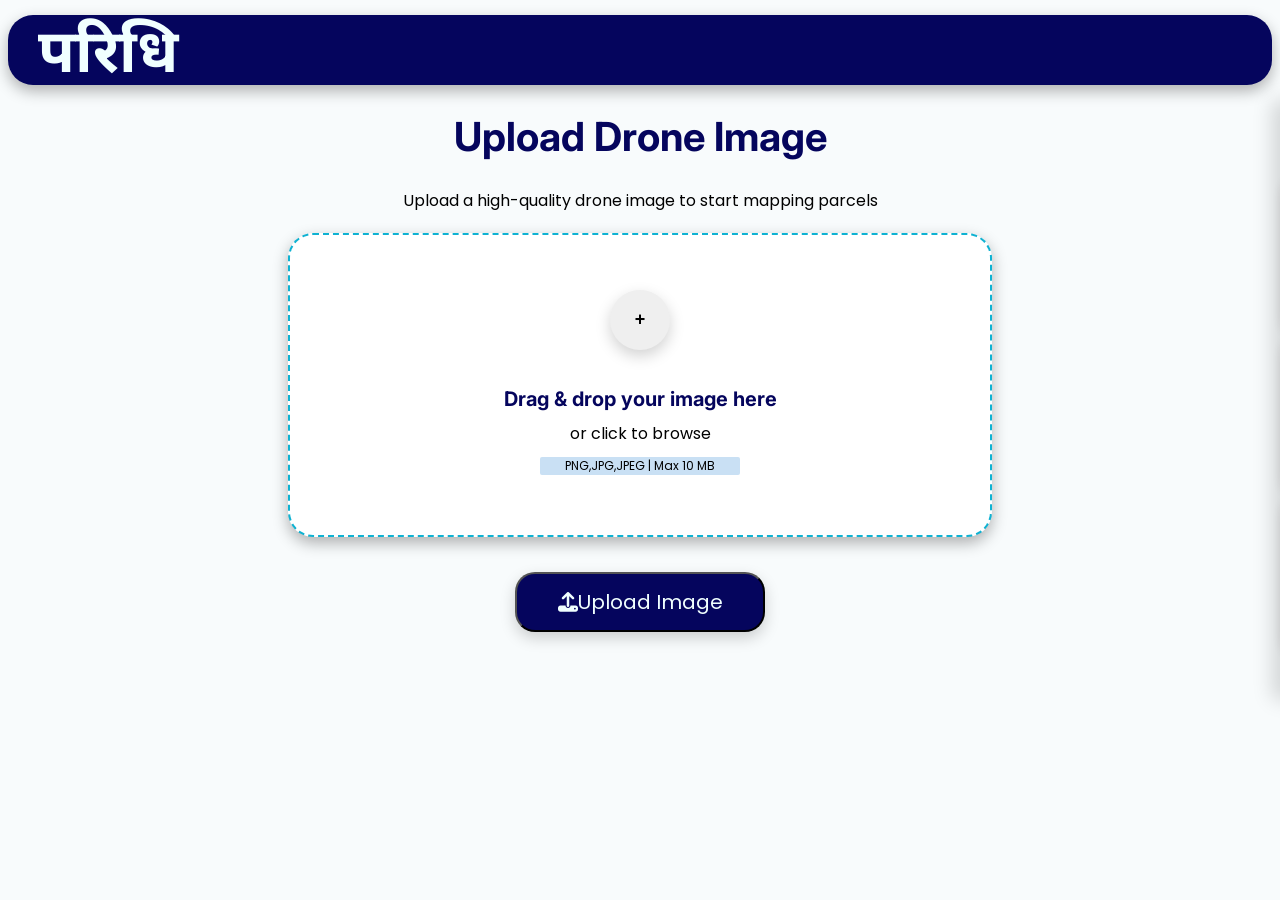
==== index.html @ f9e345bf "organized directories" ====
<!DOCTYPE html>
<html>
  <head>
    <title>SIH frontend</title>
    <link rel ="stylesheet" href = "style.css">
    <link rel="preconnect" href="https://fonts.googleapis.com">
<link rel="preconnect" href="https://fonts.gstatic.com" crossorigin>
<link href="https://fonts.googleapis.com/css2?family=Poppins:ital,wght@0,100;0,200;0,300;0,400;0,500;0,600;0,700;0,800;0,900;1,100;1,200;1,300;1,400;1,500;1,600;1,700;1,800;1,900&display=swap" rel="stylesheet">
<link rel="preconnect" href="https://fonts.googleapis.com">
<link rel="preconnect" href="https://fonts.gstatic.com" crossorigin>
<link href="https://fonts.googleapis.com/css2?family=Inter:ital,opsz,wght@0,14..32,100..900;1,14..32,100..900&family=Poppins:ital,wght@0,100;0,200;0,300;0,400;0,500;0,600;0,700;0,800;0,900;1,100;1,200;1,300;1,400;1,500;1,600;1,700;1,800;1,900&display=swap" rel="stylesheet">
<link rel="preconnect" href="https://fonts.googleapis.com">
<link rel="preconnect" href="https://fonts.gstatic.com" crossorigin>
<link href="https://fonts.googleapis.com/css2?family=DM+Sans:ital,opsz,wght@0,9..40,100..1000;1,9..40,100..1000&display=swap" rel="stylesheet">
<link rel="preconnect" href="https://fonts.googleapis.com">
<link rel="preconnect" href="https://fonts.gstatic.com" crossorigin>
<link href="https://fonts.googleapis.com/css2?family=Noto+Sans+Devanagari:wght@100..900&display=swap" rel="stylesheet">
<link rel="stylesheet" href="https://cdnjs.cloudfare.com/ajax/libs/font-awesome/6.5.2/css/all.min.css">
  </head>
  <body>
    <div class="top-bar">
        <div id="title">परिधि</div>
    </div>

    <h1>Upload Drone Image</h1>
    <p>Upload a high-quality drone image to start mapping parcels</p>

    <div class="uploadArea">
        <button id="plus" onClick="openDrawer()">+</button>
        <div class="uploadText">
        <h2 >Drag & drop your image here</h2>
        <p id="orClick">or click to browse</p>
          <div id="PNG">PNG,JPG,JPEG | Max 10 MB</div>
        </div>
        
    </div>
    <button id="upload-btn" onClick="closeDrawer()"><i class="fa-solid fa-upload"></i>Upload Image</button>
    
    

     <div class="drawer" id="drawer">
       <button id="closeBtn" onClick="closeDrawer()">x</button>
       <div id="drawerText">Select the Aerial Image</div>
       <h2 id="underline"></h2>
       <div class="images">
       <img src="./images/aerialPhoto1.jpg.jpeg"  >
        

      
       <img src="images/aerialPhoto2.jpg.jpeg"   >
        

        
       <img src="images/aerialPhoto3.jpg.jpeg"  >
        

        
       <img src="images/aerialPhoto4.jpg.jpeg"  >


        
       <img src="images/aerialPhoto5.jpg.jpeg"  >
      

       </div>
     </div>
     <script src="script.js"></script>
  </body>
</html>
---- style.css ----
body{
    background-color:rgb(248, 251, 252);
    scroll-behavior: smooth;
}

.top-bar{
   background-color:rgb(5, 5, 93);
   height: 70px;
   border-radius:25px;
   box-shadow:0 6px 15px rgba(0,0,0,0.3) ;
   display:flex;
   flex-direction:row;
   margin-top:15px;
}

#title{
    color:azure;
    font-size:60px;
    padding-left:30px;
    padding-top:3px;
    font-family:"Noto Sans Devanagari", sans-serif;
    font-weight:bolder;
}

h1,h2{
    text-align: center;
    color:rgb(5,5,93);
    font-family:"Inter", sans-serif;
    font-size:40px;
}

h2{
    font-size:20px;
    margin-top:60px;
}
h3{
    font-family: "Poppins", sans-serif;
}
.uploadText{
    display:flex;
    gap:0.5px;
    flex-direction:column;
    align-items:center;
    margin-top:30px;
}
.uploadText h2,
.uploadText p,
.uploadText div{
    margin:5px;
}
#PNG{
    background-color:rgb(201, 224, 244);
    text-align:center;
    font-family:"Poppins",sans-serif;
    font-size:12px;
    width:200px;
    border-radius:2px;
}
p{
    text-align:center;
    margin-top:10px;
    font-family:"Poppins",sans-serif;
}
#orClick{
    font-weight:light;
}
.uploadArea{
    background-color:white;
    border:2px dashed rgb(14, 178, 210);;
    border-radius:25px;
    box-shadow:0 6px 15px rgba(0,0,0,0.3);
    height:300px;
    width:700px;
    margin:0 auto;
    margin-top:20px;
    display:flex;
    gap:2px;
    flex-direction:column;
    justify-content: center;
    align-items:center;
}

#plus{
    height:60px;
    width:60px;
    border-radius:50%;
    border:none;
    font-size: large;
    font-weight:bold;
    box-shadow:0 6px 15px rgba(0,0,0,0.18);
}

#upload-btn{
    display:block;
    margin: 0 auto;
    margin-top: 35px;
    width:250px;
    height:60px;
    font-family:"Poppins",sans-serif;
    font-size:20px;
    color:azure;
    background-color:rgb(5, 5, 93);
    border-radius:20px;
     box-shadow:0 6px 15px rgba(0,0,0,0.18);
}

.drawer{
    transform:translateX(100%);
    display:flex;
    flex-direction:column;
    background-color:#eef0f7;
    border-radius:5px;
    height:600px;
    width:350px;
    position:fixed;
    top:100px;
    right:0;
    transition: transform 0.3s ease;
    box-shadow: -8px 0 20px rgba(0,0,0,0.15);
}

.drawer.open{
    transform : translateX(0);
}
#closeBtn{
   background-color:red;
   color: white;
   align-self: flex-start;
   border-radius:10px;
}
#drawerText{
 color:rgb(5,5,93);
 font-family:"Poppins", sans-serif;
 text-align:center;
 font-size:20px;
 font-weight:bold;
}
#underline{
    display:inline-block;
   background-color:#1e2a5e;
    height:3px;
    width:120px;
    border-radius:2px;
    align-self:center;
    margin-top:0;
    position:relative;
    margin-top:5px;
}

.images{
   display:flex;
   flex-direction:row;
   gap:10px;
   flex-wrap:wrap;
   align-items:center;
}

img{
    width:150px;
    height:150px;
    border-radius:10px;
    box-shadow:0 6px 15px rgba(0,0,0,0.3);
    margin-left:7px;
}
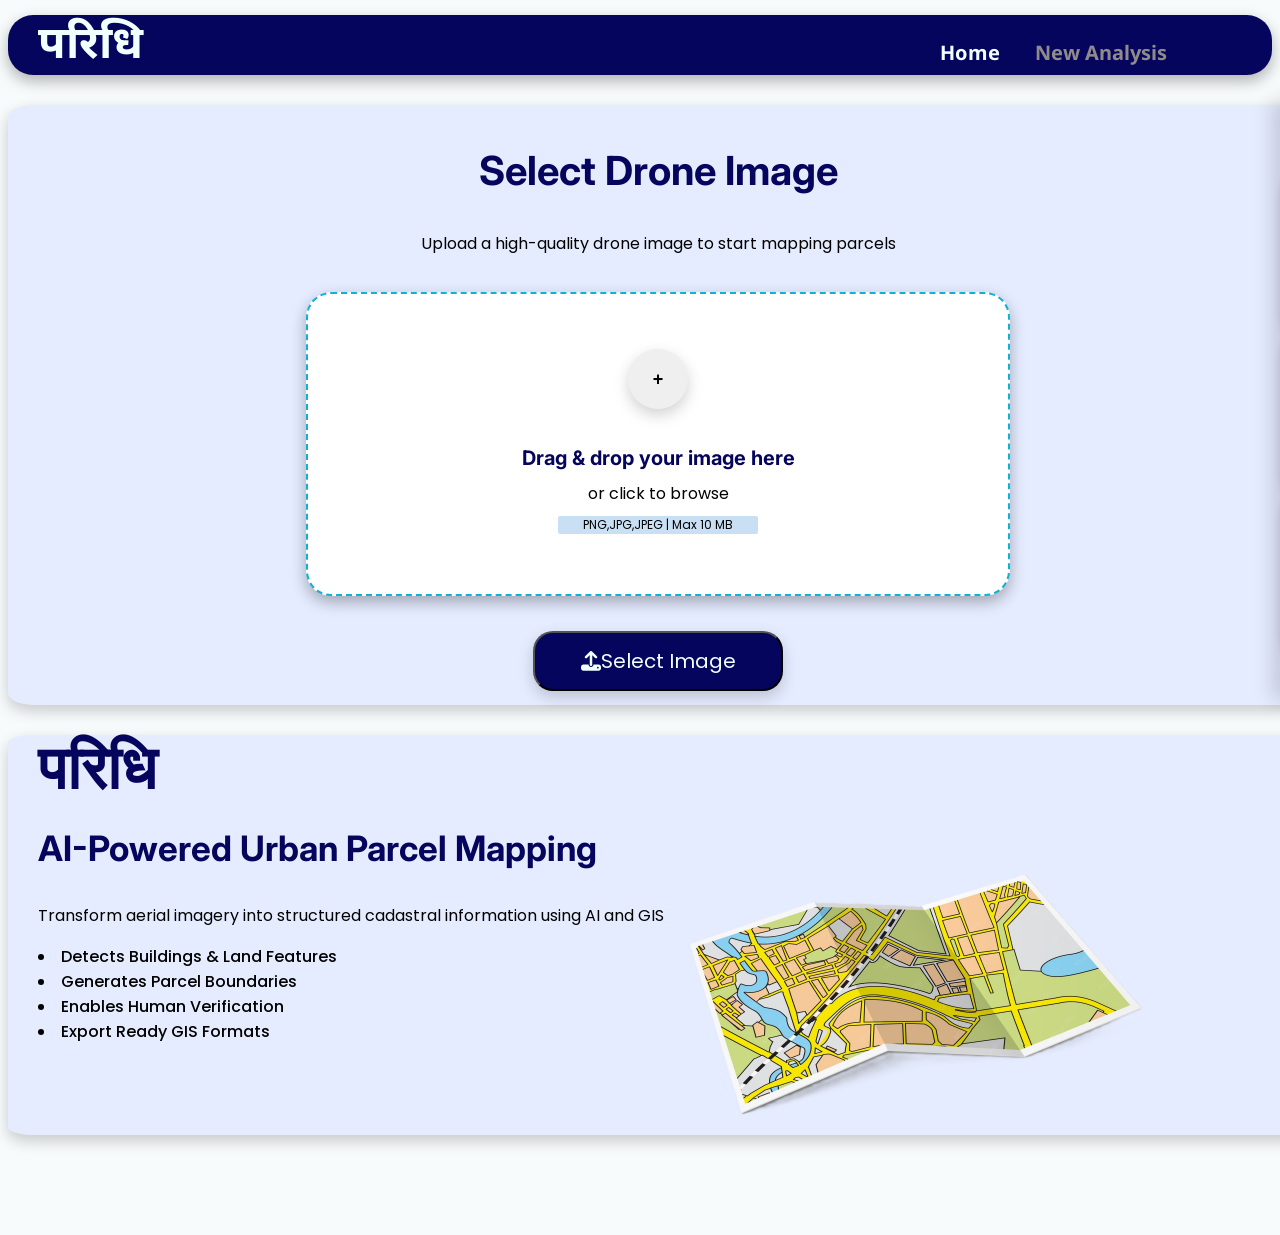
==== commit 20b42ec7: "Made the home page functional and polished" ====
--- a/index.html
+++ b/index.html
@@ -18,48 +18,76 @@
 <link rel="stylesheet" href="https://cdnjs.cloudfare.com/ajax/libs/font-awesome/6.5.2/css/all.min.css">
   </head>
   <body>
-    <div class="top-bar">
+    <div class="nav-bar">
         <div id="title">परिधि</div>
+        
+        <div class="nav-links">
+        <a id="home" href="index.html" class="active"  >Home</a>
+        <a id="new_analysis" href="new_analysis.html">New Analysis</a>
+        </div>
     </div>
 
-    <h1>Upload Drone Image</h1>
+
+<div class="homeBottom">
+    <h1>Select Drone Image</h1>
     <p>Upload a high-quality drone image to start mapping parcels</p>
 
-    <div class="uploadArea">
-        <button id="plus" onClick="openDrawer()">+</button>
+    <div class="uploadArea" id="uploadArea">
+      <input type="file" id="fileInput" accept=".png,.jpg,.jpeg" hidden>
+
+    <button id="plus" >+</button>
         <div class="uploadText">
         <h2 >Drag & drop your image here</h2>
         <p id="orClick">or click to browse</p>
           <div id="PNG">PNG,JPG,JPEG | Max 10 MB</div>
         </div>
-        
+        <img id="previewImage" class="uploadedImage" hidden>
     </div>
-    <button id="upload-btn" onClick="closeDrawer()"><i class="fa-solid fa-upload"></i>Upload Image</button>
+    <div class="buttons">
+    <button id="select-btn" onClick="openDrawer()"><i class="fa-solid fa-upload"></i>Select Image</button>
+    </div>
+ </div>   
+
+
+ <div class="about">
+      <div class="introduction">
+        <div id="header">परिधि</div>
+        <h1 id="aiPowered">AI-Powered Urban Parcel Mapping</h1>
+        <p id="text">Transform aerial imagery into structured
+        cadastral information using AI and GIS</p>
+        <div class="lists">
+        <li>Detects Buildings & Land Features</li>
+        <li>Generates Parcel Boundaries</li>
+        <li>Enables Human Verification</li>
+        <li>Export Ready GIS Formats</li>
+        </div>
+      </div>
+      <img id="map" src="images/map.png">
+    </div>
+
     
-    
-
      <div class="drawer" id="drawer">
        <button id="closeBtn" onClick="closeDrawer()">x</button>
        <div id="drawerText">Select the Aerial Image</div>
        <h2 id="underline"></h2>
        <div class="images">
-       <img src="./images/aerialPhoto1.jpg.jpeg"  >
+       <img src="./images/aerialPhoto1.jpg.jpeg"  class="sampleImage">
         
 
       
-       <img src="images/aerialPhoto2.jpg.jpeg"   >
+       <img src="images/aerialPhoto2.jpg.jpeg"  class="sampleImage" >
         
 
         
-       <img src="images/aerialPhoto3.jpg.jpeg"  >
+       <img src="images/aerialPhoto3.jpg.jpeg" class="sampleImage" >
         
 
         
-       <img src="images/aerialPhoto4.jpg.jpeg"  >
+       <img src="images/aerialPhoto4.jpg.jpeg" class="sampleImage" >
 
 
         
-       <img src="images/aerialPhoto5.jpg.jpeg"  >
+       <img src="images/aerialPhoto5.jpg.jpeg" class="sampleImage" >
       
 
        </div>
--- a/style.css
+++ b/style.css
@@ -3,23 +3,57 @@
     scroll-behavior: smooth;
 }
 
-.top-bar{
+.nav-bar{
    background-color:rgb(5, 5, 93);
-   height: 70px;
+   height: 60px;
    border-radius:25px;
    box-shadow:0 6px 15px rgba(0,0,0,0.3) ;
    display:flex;
    flex-direction:row;
    margin-top:15px;
-}
+   gap:15px;
+}
+.nav-links{
+    display:flex;
+    flex-direction:row;
+    margin-left:auto;
+    align-items:center;
+    gap:30px;
+    margin-right:100px;
+}
+#home.active , #new_analysis.active{
+    color:azure;
+    margin-right:5px;
+    font-family:"Noto Sans Devanagari", sans-serif;
+    font-size:20px;
+    font-weight:bold;
+    padding-top:20px;
+    text-decoration: none;
+
+}
+#home,#new_analysis{
+    color:rgb(143, 139, 139);
+    margin-right:5px;
+    font-family:"Noto Sans Devanagari", sans-serif;
+    font-size:20px;
+    font-weight:bold;
+    padding-top:20px;
+    text-decoration: none;
+}
+
 
 #title{
     color:azure;
-    font-size:60px;
+    font-size:45px;
     padding-left:30px;
     padding-top:3px;
     font-family:"Noto Sans Devanagari", sans-serif;
     font-weight:bolder;
+}
+#header{
+    color:rgb(5,5,93);
+    font-size:60px;
+    font-weight:bold;
 }
 
 h1,h2{
@@ -89,21 +123,36 @@
     font-weight:bold;
     box-shadow:0 6px 15px rgba(0,0,0,0.18);
 }
-
-#upload-btn{
+.buttons{
+    display:flex;
+    flex-direction: row;
+    justify-content:center;
+    align-items:center;
+    gap:10px;
+}
+
+#select-btn,#changeImage{
     display:block;
-    margin: 0 auto;
     margin-top: 35px;
     width:250px;
     height:60px;
     font-family:"Poppins",sans-serif;
     font-size:20px;
     color:azure;
-    background-color:rgb(5, 5, 93);
+    background-color:rgb(158, 156, 153);
     border-radius:20px;
      box-shadow:0 6px 15px rgba(0,0,0,0.18);
 }
-
+#select-btn{
+    background-color:rgb(5,5,93);
+}
+#select-btn.active,#changeImage.active{
+    background-color:rgb(5,5,93);
+}
+
+#select-btn.notActive{
+    background-color:rgb(158,156,153);
+}
 .drawer{
     transform:translateX(100%);
     display:flex;
@@ -162,3 +211,54 @@
     box-shadow:0 6px 15px rgba(0,0,0,0.3);
     margin-left:7px;
 }
+.about{
+    width: 1300px;
+    height:400px;
+    border-radius:2%;
+    background-color:rgb(229, 236, 255);
+    display:flex;
+    flex-direction:row;
+    margin: 0 auto;
+    margin-top:30px;
+     box-shadow:0 6px 15px rgba(0,0,0,0.2);
+}
+.introduction{
+    padding-left:30px;
+    display:flex;
+    flex-direction:column;
+    align-items:flex-start;
+    text-align:left;
+
+}
+li{
+    font-family:"Poppins", sans-serif;
+    font-weight:500;
+    
+}
+#aiPowered{
+    font-size:35px;
+
+}
+#text{
+    font-weight:400;
+}
+#map{
+    border:none;
+    box-shadow:none;
+    width:500px;
+    height:500px;
+}
+.homeBottom{
+    width: 1300px;
+    height:600px;
+    border-radius:2%;
+    background-color:rgb(229, 236, 255);
+    display:flex;
+    margin-top:25px;
+    flex-direction:column;
+    justify-content: center;
+    margin: 0 auto;
+    margin-top:30px;
+     box-shadow:0 6px 15px rgba(0,0,0,0.2);
+
+}
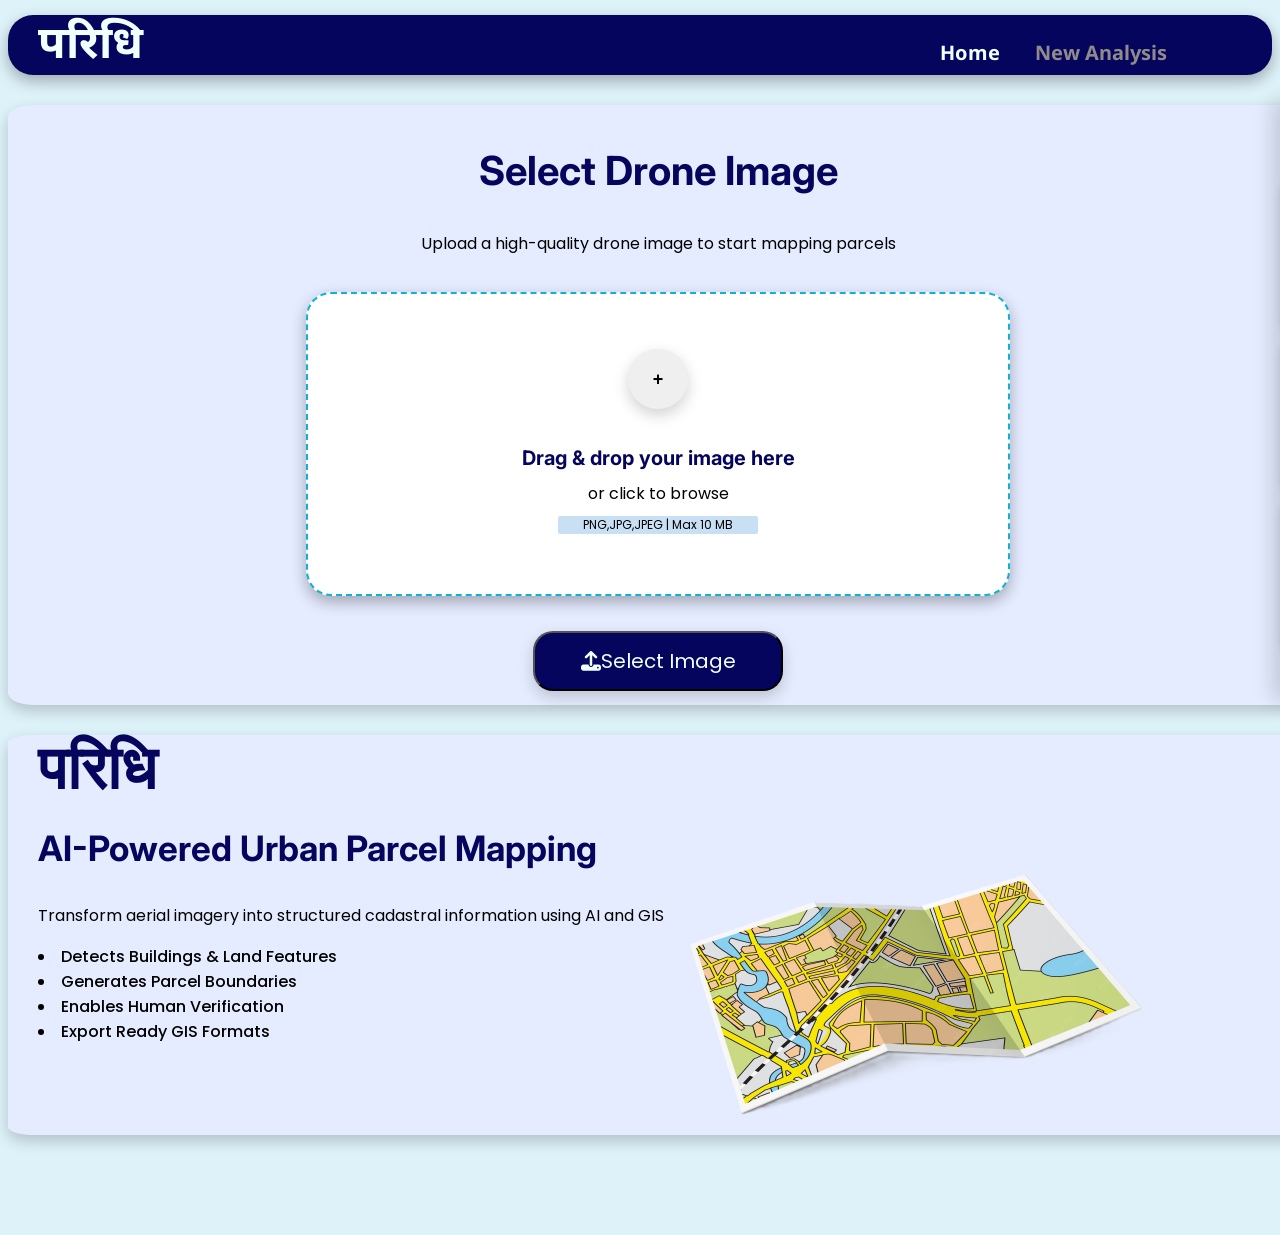
==== commit 3a73693d: "add backend code" ====
--- a/index.html
+++ b/index.html
@@ -15,7 +15,7 @@
 <link rel="preconnect" href="https://fonts.googleapis.com">
 <link rel="preconnect" href="https://fonts.gstatic.com" crossorigin>
 <link href="https://fonts.googleapis.com/css2?family=Noto+Sans+Devanagari:wght@100..900&display=swap" rel="stylesheet">
-<link rel="stylesheet" href="https://cdnjs.cloudfare.com/ajax/libs/font-awesome/6.5.2/css/all.min.css">
+<link rel="stylesheet" href="https://cdnjs.cloudflare.com/ajax/libs/font-awesome/6.5.2/css/all.min.css">
   </head>
   <body>
     <div class="nav-bar">
--- a/style.css
+++ b/style.css
@@ -1,5 +1,5 @@
 body{
-    background-color:rgb(248, 251, 252);
+    background-color:rgb(222, 242, 249);
     scroll-behavior: smooth;
 }
 
